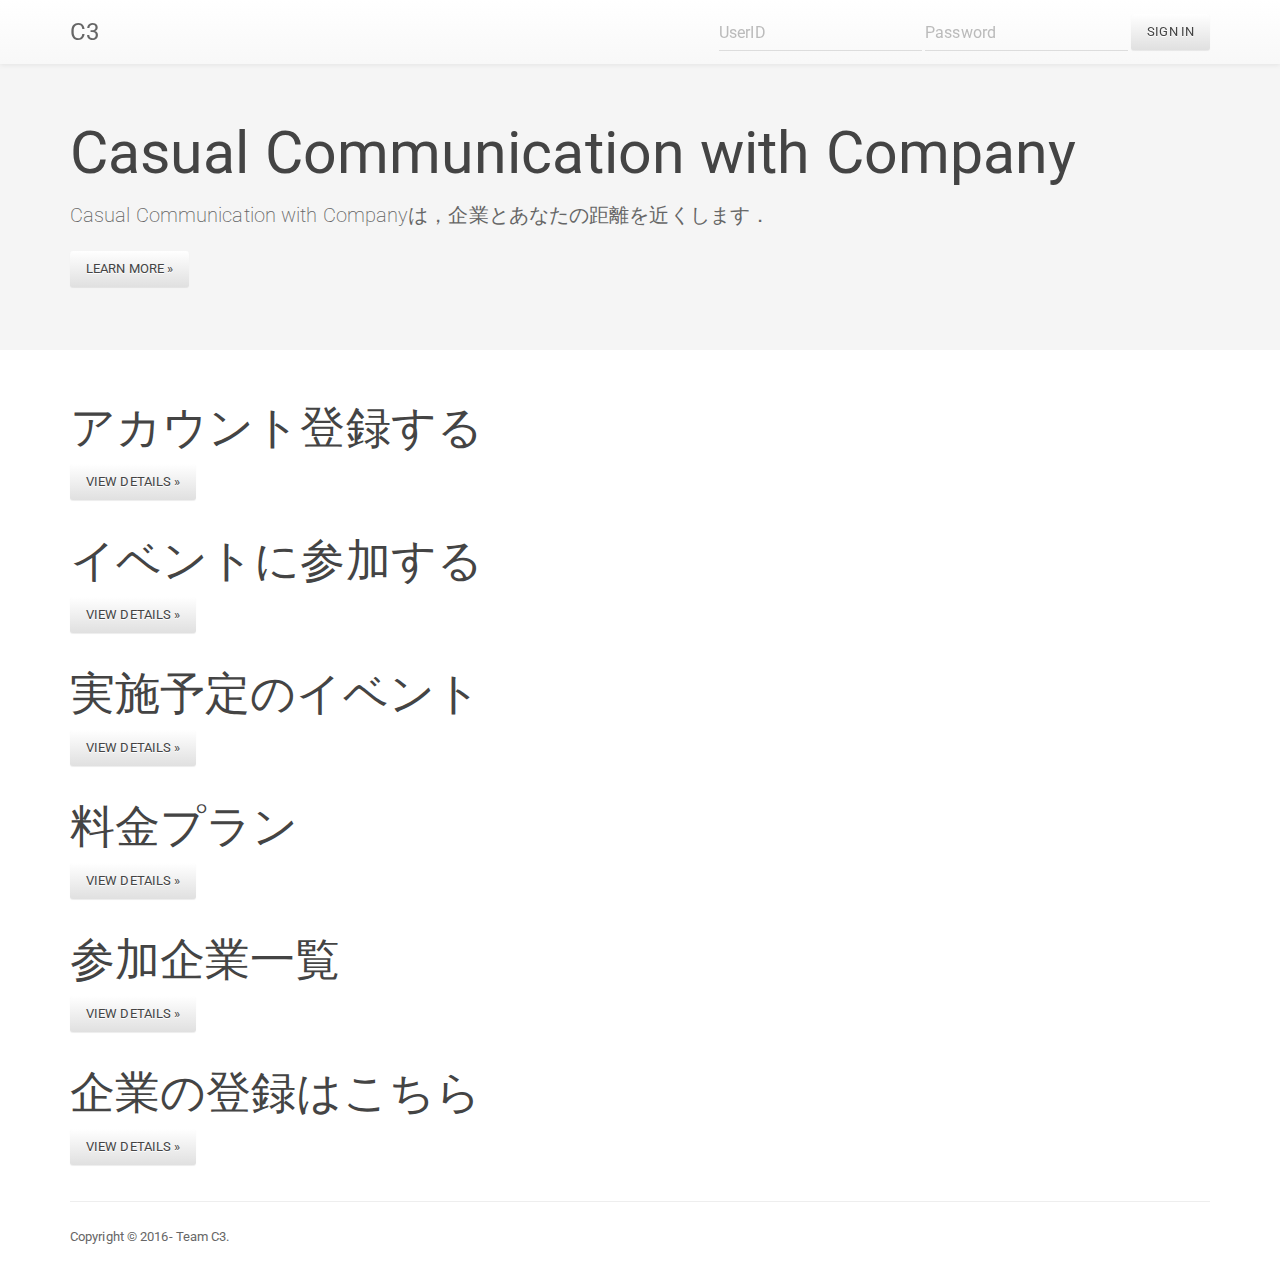
==== index.html @ 8ee1862d "トップページなど" ====
<!doctype html>
<!--[if lt IE 7]>      <html class="no-js lt-ie9 lt-ie8 lt-ie7" lang=""> <![endif]-->
<!--[if IE 7]>         <html class="no-js lt-ie9 lt-ie8" lang=""> <![endif]-->
<!--[if IE 8]>         <html class="no-js lt-ie9" lang=""> <![endif]-->
<!--[if gt IE 8]><!--> <html class="no-js" lang=""> <!--<![endif]-->
    <head>
        <meta charset="utf-8">
        <meta http-equiv="X-UA-Compatible" content="IE=edge,chrome=1">
        <title>C3</title>
        <meta name="description" content="">
        <meta name="viewport" content="width=device-width, initial-scale=1">
        <link rel="apple-touch-icon" href="apple-touch-icon.png">

        <link rel="stylesheet" href="css/bootstrap.min.css">
        <style>
            body {
                padding-top: 50px;
                padding-bottom: 20px;
            }
        </style>
        <link rel="stylesheet" href="css/bootstrap-theme.min.css">
        <link rel="stylesheet" href="css/main.css">

        <script src="js/vendor/modernizr-2.8.3-respond-1.4.2.min.js"></script>
    </head>
    <body>
        <!--[if lt IE 8]>
            <p class="browserupgrade">You are using an <strong>outdated</strong> browser. Please <a href="http://browsehappy.com/">upgrade your browser</a> to improve your experience.</p>
        <![endif]-->
    <nav class="navbar navbar-default navbar-fixed-top" role="navigation">
      <div class="container">
        <div class="navbar-header">
          <button type="button" class="navbar-toggle collapsed" data-toggle="collapse" data-target="#navbar" aria-expanded="false" aria-controls="navbar">
            <span class="sr-only">Toggle navigation</span>
            <span class="icon-bar"></span>
            <span class="icon-bar"></span>
            <span class="icon-bar"></span>
          </button>
          <a class="navbar-brand" href="#">C3</a>
        </div>
        <div id="navbar" class="navbar-collapse collapse">
          <form class="navbar-form navbar-right" role="form">
            <div class="form-group">
              <input type="text" placeholder="UserID" class="form-control">
            </div>
            <div class="form-group">
              <input type="password" placeholder="Password" class="form-control">
            </div>
            <button type="submit" class="btn btn-default">Sign in</button>
          </form>
        </div><!--/.navbar-collapse -->
      </div>
    </nav>

    <!-- Main jumbotron for a primary marketing message or call to action -->
    <div class="jumbotron">
      <div class="container">
        <h1>Casual Communication with Company</h1>
        <p>Casual Communication with Companyは，企業とあなたの距離を近くします．</p>
        <p><a class="btn btn-default" href="#" role="button">Learn more &raquo;</a></p>
      </div>
    </div>

    <div class="container">
      <!-- Example row of columns -->
      <div class="row">
          <div class="col-md-12">
              <h2>アカウント登録する</h2>
              <!--<p>Donec id elit non mi porta gravida at eget metus. Fusce dapibus, tellus ac cursus commodo, tortor mauris condimentum nibh, ut fermentum massa justo sit amet risus. Etiam porta sem malesuada magna mollis euismod. Donec sed odio dui. </p>-->
              <p><a class="btn btn-default" href="#" role="button">View details &raquo;</a></p>
          </div>
          <hr>
          <div class="col-md-12">
              <h2>イベントに参加する</h2>
              <!--<p>Donec id elit non mi porta gravida at eget metus. Fusce dapibus, tellus ac cursus commodo, tortor mauris condimentum nibh, ut fermentum massa justo sit amet risus. Etiam porta sem malesuada magna mollis euismod. Donec sed odio dui. </p>-->
              <p><a class="btn btn-default" href="#" role="button">View details &raquo;</a></p>
          </div>
          <hr>
        <div class="col-md-12">
          <h2>実施予定のイベント</h2>
          <!--<p>Donec id elit non mi porta gravida at eget metus. Fusce dapibus, tellus ac cursus commodo, tortor mauris condimentum nibh, ut fermentum massa justo sit amet risus. Etiam porta sem malesuada magna mollis euismod. Donec sed odio dui. </p>-->
          <p><a class="btn btn-default" href="#" role="button">View details &raquo;</a></p>
       </div>
          <hr>
          <div class="col-md-12">
              <h2>料金プラン</h2>
              <!--<p>Donec sed odio dui. Cras justo odio, dapibus ac facilisis in, egestas eget quam. Vestibulum id ligula porta felis euismod semper. Fusce dapibus, tellus ac cursus commodo, tortor mauris condimentum nibh, ut fermentum massa justo sit amet risus.</p>-->
              <p><a class="btn btn-default" href="#" role="button">View details &raquo;</a></p>
          </div>
          <hr>
          <div class="col-md-12">
              <h2>参加企業一覧</h2>
              <!--<p>Donec sed odio dui. Cras justo odio, dapibus ac facilisis in, egestas eget quam. Vestibulum id ligula porta felis euismod semper. Fusce dapibus, tellus ac cursus commodo, tortor mauris condimentum nibh, ut fermentum massa justo sit amet risus.</p>-->
              <p><a class="btn btn-default" href="#" role="button">View details &raquo;</a></p>
          </div>
          <hr>
          <div class="col-md-12">
              <h2>企業の登録はこちら</h2>
              <!--<p>Donec sed odio dui. Cras justo odio, dapibus ac facilisis in, egestas eget quam. Vestibulum id ligula porta felis euismod semper. Fusce dapibus, tellus ac cursus commodo, tortor mauris condimentum nibh, ut fermentum massa justo sit amet risus.</p>-->
              <p><a class="btn btn-default" href="#" role="button">View details &raquo;</a></p>
          </div>
      </div>

      <hr>

      <footer>
        <p>Copyright © 2016- Team C3.</p>
      </footer>
    </div> <!-- /container -->        <script src="//ajax.googleapis.com/ajax/libs/jquery/1.11.2/jquery.min.js"></script>
        <script>window.jQuery || document.write('<script src="js/vendor/jquery-1.11.2.min.js"><\/script>')</script>

        <script src="js/bootstrap.min.js"></script>

        <script src="js/plugins.js"></script>
        <script src="js/main.js"></script>

        <!-- Google Analytics: change UA-XXXXX-X to be your site's ID. -->
        <!--<script>-->
            <!--(function(b,o,i,l,e,r){b.GoogleAnalyticsObject=l;b[l]||(b[l]=-->
            <!--function(){(b[l].q=b[l].q||[]).push(arguments)});b[l].l=+new Date;-->
            <!--e=o.createElement(i);r=o.getElementsByTagName(i)[0];-->
            <!--e.src='//www.google-analytics.com/analytics.js';-->
            <!--r.parentNode.insertBefore(e,r)}(window,document,'script','ga'));-->
            <!--ga('create','UA-XXXXX-X','auto');ga('send','pageview');-->
        <!--</script>-->
    </body>
</html>
---- css/main.css ----
/* ==========================================================================
   Author's custom styles
   ========================================================================== */
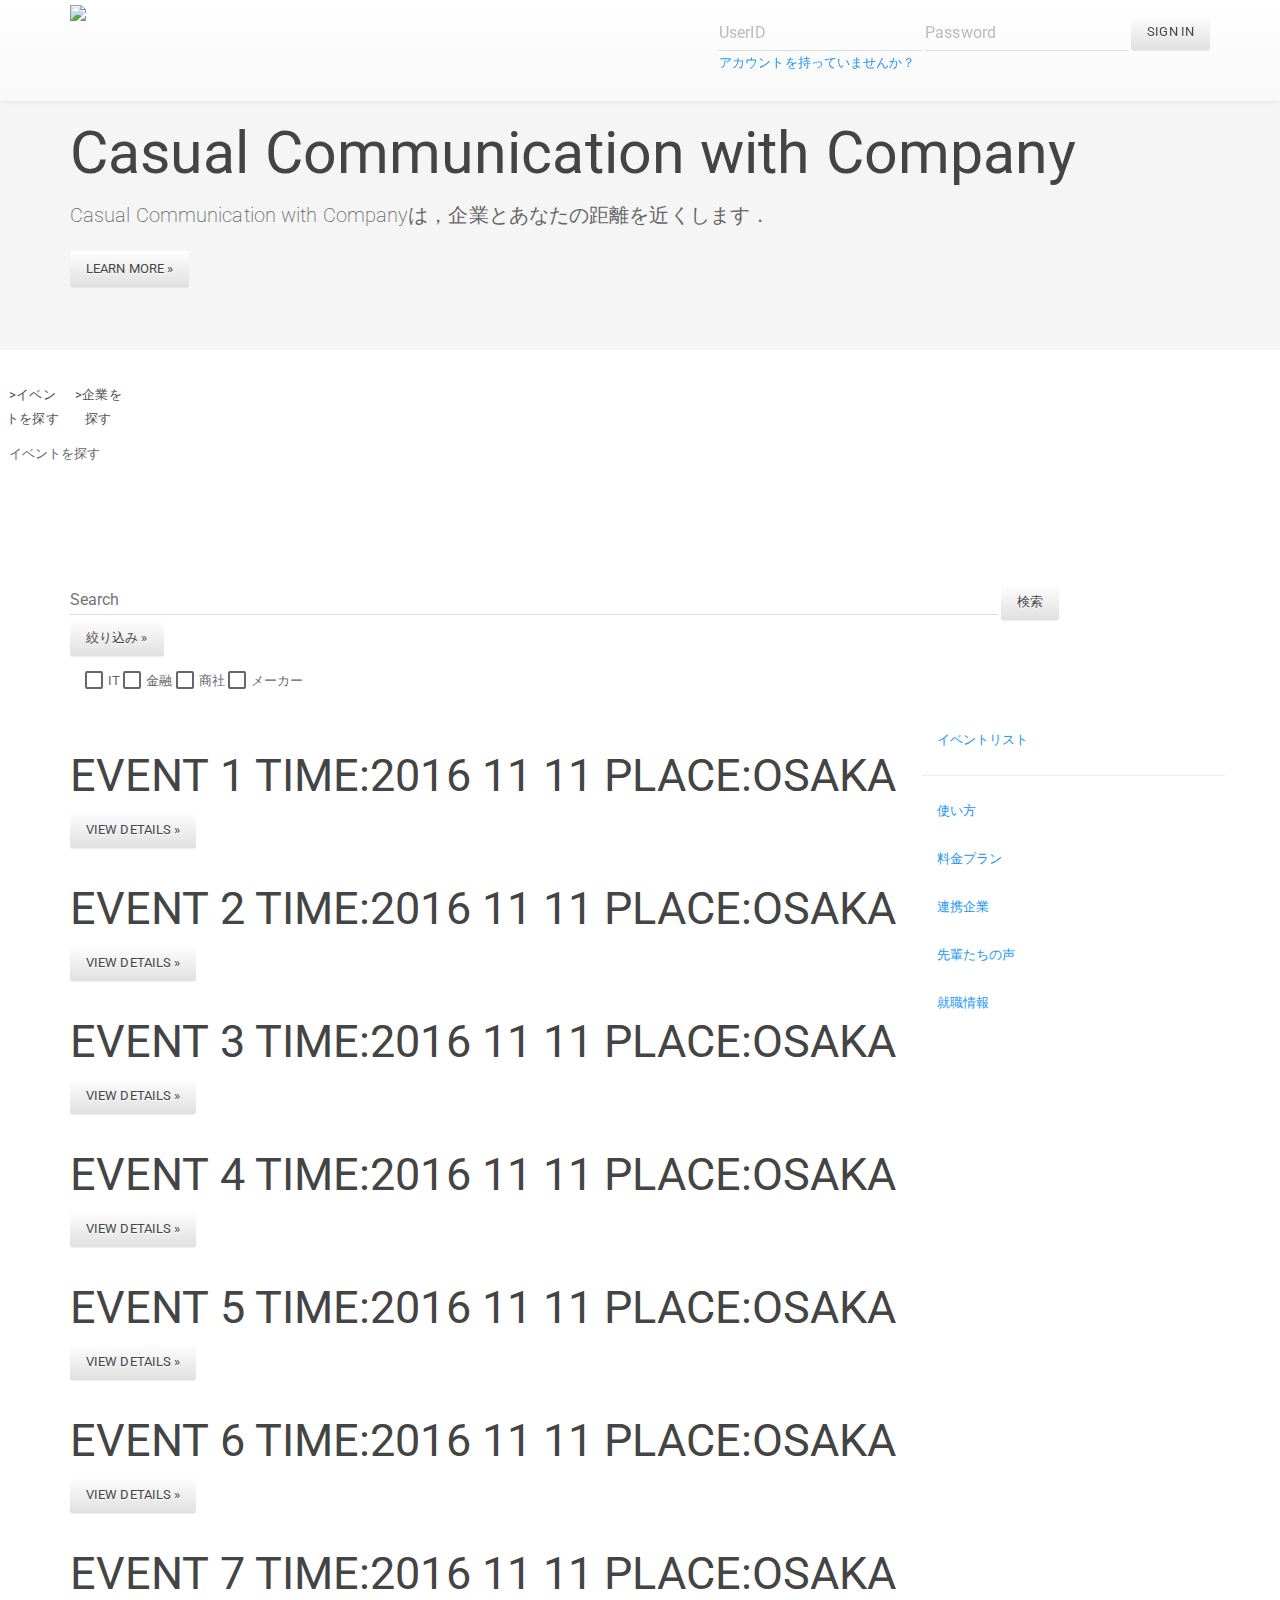
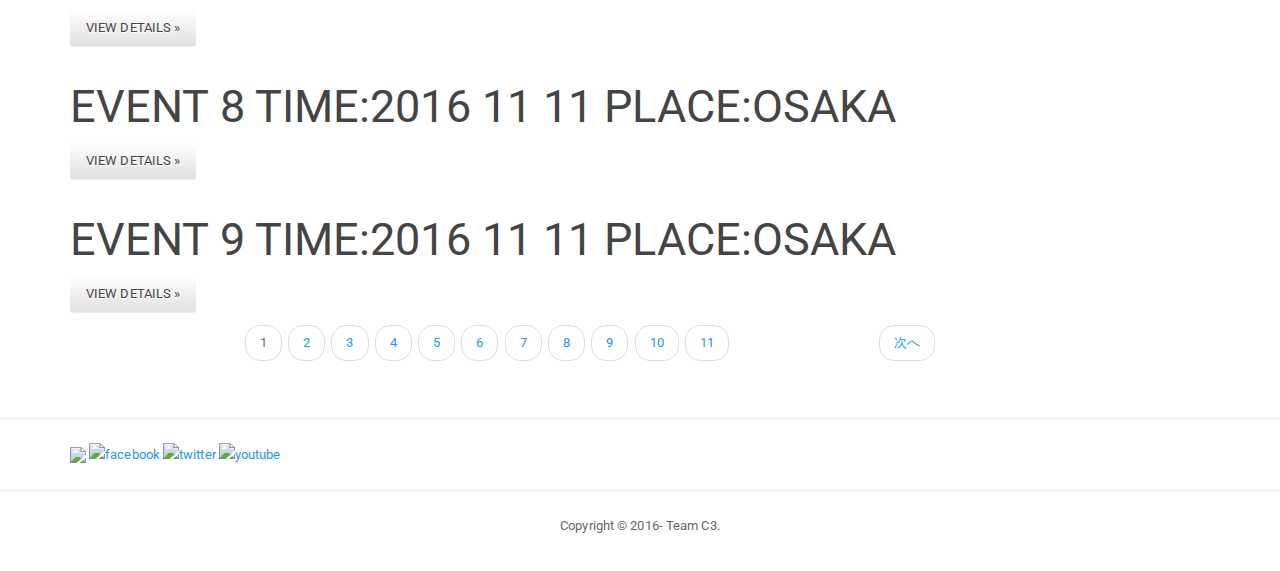
==== commit 48339045: "石津 検索の絞り込み部分：ページ移動せずに内容を切り替えるタブ機能の実装" ====
--- a/index.html
+++ b/index.html
@@ -36,7 +36,11 @@
             <span class="icon-bar"></span>
             <span class="icon-bar"></span>
           </button>
-          <a class="navbar-brand" href="#">C3</a>
+          <p>
+          	<a href="index.html">
+          		<img src="image/logo.jpg" />
+          	</a>
+          </p>
         </div>
         <div id="navbar" class="navbar-collapse collapse">
           <form class="navbar-form navbar-right" role="form">
@@ -47,6 +51,9 @@
               <input type="password" placeholder="Password" class="form-control">
             </div>
             <button type="submit" class="btn btn-default">Sign in</button>
+            <p>
+            	<a href="signup.html">アカウントを持っていませんか？</a>
+            </p>
           </form>
         </div><!--/.navbar-collapse -->
       </div>
@@ -60,51 +67,212 @@
         <p><a class="btn btn-default" href="#" role="button">Learn more &raquo;</a></p>
       </div>
     </div>
-
+	
+	<script type="text/javascript"><!--
+	function ChangeTab(tabname) {
+   	// 全部消す
+   		document.getElementById('tab1').style.display = 'none';
+   		document.getElementById('tab2').style.display = 'none';
+   	// 指定箇所のみ表示
+   		document.getElementById(tabname).style.display = 'block';
+}
+// --></script>
+	
+	<div class="tabbox">
+   <p class="tabs">
+      <a href="#tab1" class="tab1" onclick="ChangeTab('tab1'); return false;">>イベントを探す</a>
+      <a href="#tab2" class="tab2" onclick="ChangeTab('tab2'); return false;">>企業を探す</a>
+   </p>
+   <div id="tab1" class="tab">
+      <p>イベントを探す</p>
+   </div>
+   <div id="tab2" class="tab">
+      <p>企業を探す</p>
+   </div>
+   <style type="text/css"><!--
+	/* ▼(A)表示領域全体 */
+	div.tabbox { margin: 0px; padding: 0px; width: 400px; }
+
+	/* ▼(B)タブ部分 */
+	p.tabs { margin: 0px; padding: 0px; }
+	p.tabs a {
+   		/* ▼(B-2)リンクをタブのように見せる */
+   		display: block; width: 5em; float: left;
+   		margin: 0px 1px 0px 0px; padding: 3px;
+   		text-align: center;
+   		border-radius: 12px 12px 0px 0px; /* 角を丸くする */
+	}
+	/* ▼(B-3)各タブの配色 */
+	p.tabs a.tab1 { background-color: #FFFFFF; color: #515151;}
+	p.tabs a.tab2 { background-color: #FFFFFF; color: #515151;}
+	p.tabs a:hover { color: #00B4FF; }
+
+	/* ▼(C)タブ中身のボックス */
+	div.tab {
+   	/* ▼(C-2)ボックス共通の装飾 */
+   		height: 150px; overflow: auto; clear: left;
+	}
+	/* ▼(C-3)各ボックスの配色 */
+	div#tab1 { border: 2px solid #FFFFFF; background-color: #FFFFFF; }
+	div#tab2 { border: 2px solid #FFFFFF; background-color: #FFFFFF; }
+	div.tab p { margin: 0.5em; }
+	--></style>
+	</div>
+	
+	<script type="text/javascript"><!--
+   // デフォルトのタブを選択
+   ChangeTab('tab1');
+   --></script>
+	
     <div class="container">
-      <!-- Example row of columns -->
-      <div class="row">
-          <div class="col-md-12">
-              <h2>アカウント登録する</h2>
-              <!--<p>Donec id elit non mi porta gravida at eget metus. Fusce dapibus, tellus ac cursus commodo, tortor mauris condimentum nibh, ut fermentum massa justo sit amet risus. Etiam porta sem malesuada magna mollis euismod. Donec sed odio dui. </p>-->
-              <p><a class="btn btn-default" href="#" role="button">View details &raquo;</a></p>
-          </div>
-          <hr>
-          <div class="col-md-12">
-              <h2>イベントに参加する</h2>
-              <!--<p>Donec id elit non mi porta gravida at eget metus. Fusce dapibus, tellus ac cursus commodo, tortor mauris condimentum nibh, ut fermentum massa justo sit amet risus. Etiam porta sem malesuada magna mollis euismod. Donec sed odio dui. </p>-->
-              <p><a class="btn btn-default" href="#" role="button">View details &raquo;</a></p>
-          </div>
-          <hr>
-        <div class="col-md-12">
-          <h2>実施予定のイベント</h2>
-          <!--<p>Donec id elit non mi porta gravida at eget metus. Fusce dapibus, tellus ac cursus commodo, tortor mauris condimentum nibh, ut fermentum massa justo sit amet risus. Etiam porta sem malesuada magna mollis euismod. Donec sed odio dui. </p>-->
-          <p><a class="btn btn-default" href="#" role="button">View details &raquo;</a></p>
-       </div>
-          <hr>
-          <div class="col-md-12">
-              <h2>料金プラン</h2>
-              <!--<p>Donec sed odio dui. Cras justo odio, dapibus ac facilisis in, egestas eget quam. Vestibulum id ligula porta felis euismod semper. Fusce dapibus, tellus ac cursus commodo, tortor mauris condimentum nibh, ut fermentum massa justo sit amet risus.</p>-->
-              <p><a class="btn btn-default" href="#" role="button">View details &raquo;</a></p>
-          </div>
-          <hr>
-          <div class="col-md-12">
-              <h2>参加企業一覧</h2>
-              <!--<p>Donec sed odio dui. Cras justo odio, dapibus ac facilisis in, egestas eget quam. Vestibulum id ligula porta felis euismod semper. Fusce dapibus, tellus ac cursus commodo, tortor mauris condimentum nibh, ut fermentum massa justo sit amet risus.</p>-->
-              <p><a class="btn btn-default" href="#" role="button">View details &raquo;</a></p>
-          </div>
-          <hr>
-          <div class="col-md-12">
-              <h2>企業の登録はこちら</h2>
-              <!--<p>Donec sed odio dui. Cras justo odio, dapibus ac facilisis in, egestas eget quam. Vestibulum id ligula porta felis euismod semper. Fusce dapibus, tellus ac cursus commodo, tortor mauris condimentum nibh, ut fermentum massa justo sit amet risus.</p>-->
-              <p><a class="btn btn-default" href="#" role="button">View details &raquo;</a></p>
-          </div>
+    	<form action="" method="get" class="">
+			<input type="text" class="" size="100" name="query" value=""  placeholder="Search"/>
+			<input type="submit" class="btn btn-default" value="検索" />
+			<p><a class="btn btn-default" role="button">絞り込み &raquo;</a></p>
+			<div class="container">
+				<label><input name="Fruit" type="checkbox" value="" />IT</label>
+				<label><input name="Fruit" type="checkbox" value="" />金融</label>
+				<label><input name="Fruit" type="checkbox" value="" />商社</label>
+				<label><input name="Fruit" type="checkbox" value="" />メーカー</label>
+			</div>
+		</form>
+	</div>
+
+    <div class="container">
+    	<div style="height: 100%;position: relative;min-height: 80px;margin-top: 30px;margin-bottom: 20px;">
+			<div style="float:left;width: 74.583333%">
+				<div class="row">
+					<div class="col-md-12">
+						<h2>EVENT 1 TIME:2016 11 11 PLACE:OSAKA</h2>
+              			<!--<p>Donec id elit non mi porta gravida at eget metus. Fusce dapibus, tellus ac cursus commodo, tortor mauris condimentum nibh, ut fermentum massa justo sit amet risus. Etiam porta sem malesuada magna mollis euismod. Donec sed odio dui. </p>-->
+              			<p><a class="btn btn-default" href="#" role="button">View details &raquo;</a></p>
+					</div>
+					<hr>
+					<div class="col-md-12">
+						<h2>EVENT 2 TIME:2016 11 11 PLACE:OSAKA</h2>
+              			<!--<p>Donec id elit non mi porta gravida at eget metus. Fusce dapibus, tellus ac cursus commodo, tortor mauris condimentum nibh, ut fermentum massa justo sit amet risus. Etiam porta sem malesuada magna mollis euismod. Donec sed odio dui. </p>-->
+              			<p><a class="btn btn-default" href="#" role="button">View details &raquo;</a></p>
+					</div>
+					<hr>
+					<div class="col-md-12">
+						<h2>EVENT 3 TIME:2016 11 11 PLACE:OSAKA</h2>
+              			<!--<p>Donec id elit non mi porta gravida at eget metus. Fusce dapibus, tellus ac cursus commodo, tortor mauris condimentum nibh, ut fermentum massa justo sit amet risus. Etiam porta sem malesuada magna mollis euismod. Donec sed odio dui. </p>-->
+              			<p><a class="btn btn-default" href="#" role="button">View details &raquo;</a></p>
+					</div>
+					<hr>
+					<div class="col-md-12">
+						<h2>EVENT 4 TIME:2016 11 11 PLACE:OSAKA</h2>
+              			<!--<p>Donec id elit non mi porta gravida at eget metus. Fusce dapibus, tellus ac cursus commodo, tortor mauris condimentum nibh, ut fermentum massa justo sit amet risus. Etiam porta sem malesuada magna mollis euismod. Donec sed odio dui. </p>-->
+              			<p><a class="btn btn-default" href="#" role="button">View details &raquo;</a></p>
+					</div>
+					<hr>
+					<div class="col-md-12">
+						<h2>EVENT 5 TIME:2016 11 11 PLACE:OSAKA</h2>
+              			<!--<p>Donec id elit non mi porta gravida at eget metus. Fusce dapibus, tellus ac cursus commodo, tortor mauris condimentum nibh, ut fermentum massa justo sit amet risus. Etiam porta sem malesuada magna mollis euismod. Donec sed odio dui. </p>-->
+              			<p><a class="btn btn-default" href="#" role="button">View details &raquo;</a></p>
+					</div>
+					<hr>
+					<div class="col-md-12">
+						<h2>EVENT 6 TIME:2016 11 11 PLACE:OSAKA</h2>
+              			<!--<p>Donec id elit non mi porta gravida at eget metus. Fusce dapibus, tellus ac cursus commodo, tortor mauris condimentum nibh, ut fermentum massa justo sit amet risus. Etiam porta sem malesuada magna mollis euismod. Donec sed odio dui. </p>-->
+              			<p><a class="btn btn-default" href="#" role="button">View details &raquo;</a></p>
+					</div>
+					<hr>
+					<div class="col-md-12">
+						<h2>EVENT 7 TIME:2016 11 11 PLACE:OSAKA</h2>
+              			<!--<p>Donec id elit non mi porta gravida at eget metus. Fusce dapibus, tellus ac cursus commodo, tortor mauris condimentum nibh, ut fermentum massa justo sit amet risus. Etiam porta sem malesuada magna mollis euismod. Donec sed odio dui. </p>-->
+              			<p><a class="btn btn-default" href="#" role="button">View details &raquo;</a></p>
+					</div>
+					<hr>
+					<div class="col-md-12">
+						<h2>EVENT 8 TIME:2016 11 11 PLACE:OSAKA</h2>
+              			<!--<p>Donec id elit non mi porta gravida at eget metus. Fusce dapibus, tellus ac cursus commodo, tortor mauris condimentum nibh, ut fermentum massa justo sit amet risus. Etiam porta sem malesuada magna mollis euismod. Donec sed odio dui. </p>-->
+              			<p><a class="btn btn-default" href="#" role="button">View details &raquo;</a></p>
+					</div>
+					<hr>
+					<div class="col-md-12">
+						<h2>EVENT 9 TIME:2016 11 11 PLACE:OSAKA</h2>
+              			<!--<p>Donec id elit non mi porta gravida at eget metus. Fusce dapibus, tellus ac cursus commodo, tortor mauris condimentum nibh, ut fermentum massa justo sit amet risus. Etiam porta sem malesuada magna mollis euismod. Donec sed odio dui. </p>-->
+              			<p><a class="btn btn-default" href="#" role="button">View details &raquo;</a></p>
+					</div>
+					<div class="pager_bg_sp">
+						<div class="pager">
+							<ul class="page">
+								<li>
+									<span class="current_page">1</span>&nbsp;
+									<a href="" class="link_page">2</a>&nbsp;
+									<a href="" class="link_page">3</a>&nbsp;
+									<a href="" class="link_page">4</a>&nbsp;
+									<a href="" class="link_page">5</a>&nbsp;
+									<a href="" class="link_page">6</a>&nbsp;
+									<a href="" class="link_page">7</a>&nbsp;
+									<a href="" class="link_page">8</a>&nbsp;
+									<a href="" class="link_page">9</a>&nbsp;
+									<a href="" class="link_page">10</a>&nbsp;
+									<a href="" class="link_page">11</a>
+								</li>
+								<li class="next"><a href="" class="link_next">次へ</a></li>
+							</ul>
+						</div>
+						</div>
+				</div>
+			</div>
+			<div style="float:left;width: 23.958333%;position: absolute;top: 0;right: 0;bottom: 40px;min-height: 510px;">
+				<div class="row">
+					<div class="col-md-12">
+              			<!--<p>Donec id elit non mi porta gravida at eget metus. Fusce dapibus, tellus ac cursus commodo, tortor mauris condimentum nibh, ut fermentum massa justo sit amet risus. Etiam porta sem malesuada magna mollis euismod. Donec sed odio dui. </p>-->
+              			<p><a style="width: 200 height: 20" href="">イベントリスト</a></p>
+					</div>
+					<hr>
+					<hr>
+					<div class="col-md-12">
+              			<!--<p>Donec id elit non mi porta gravida at eget metus. Fusce dapibus, tellus ac cursus commodo, tortor mauris condimentum nibh, ut fermentum massa justo sit amet risus. Etiam porta sem malesuada magna mollis euismod. Donec sed odio dui. </p>-->
+              			<p><a style="width: 200 height: 20" href="">使い方</a></p>
+					</div>
+					<hr>
+					<hr>
+					<div class="col-md-12">
+              			<!--<p>Donec id elit non mi porta gravida at eget metus. Fusce dapibus, tellus ac cursus commodo, tortor mauris condimentum nibh, ut fermentum massa justo sit amet risus. Etiam porta sem malesuada magna mollis euismod. Donec sed odio dui. </p>-->
+              			<p><a style="width: 200 height: 20" href="">料金プラン</a></p>
+					</div>
+					<hr>
+					<hr>
+					<div class="col-md-12">
+              			<!--<p>Donec id elit non mi porta gravida at eget metus. Fusce dapibus, tellus ac cursus commodo, tortor mauris condimentum nibh, ut fermentum massa justo sit amet risus. Etiam porta sem malesuada magna mollis euismod. Donec sed odio dui. </p>-->
+              			<p><a style="width: 200 height: 20" href="">連携企業</a></p>
+					</div>
+					<hr>
+					<hr>
+					<div class="col-md-12">
+              			<!--<p>Donec id elit non mi porta gravida at eget metus. Fusce dapibus, tellus ac cursus commodo, tortor mauris condimentum nibh, ut fermentum massa justo sit amet risus. Etiam porta sem malesuada magna mollis euismod. Donec sed odio dui. </p>-->
+              			<p><a style="width: 200 height: 20" href="">先輩たちの声</a></p>
+					</div>
+					<hr>
+					<hr>
+					<div class="col-md-12">
+              			<!--<p>Donec id elit non mi porta gravida at eget metus. Fusce dapibus, tellus ac cursus commodo, tortor mauris condimentum nibh, ut fermentum massa justo sit amet risus. Etiam porta sem malesuada magna mollis euismod. Donec sed odio dui. </p>-->
+              			<p><a style="width: 200 height: 20" href="">就職情報</a></p>
+					</div>
+					<hr>
+					<hr>
+				</div>
+			</div>
+		</div>
+    </div>
+
+      <hr>
+
+      <div class="container">
+      	<img src="image/shita.jpg" />
+		<a href="" target="_blnak"><img src="image/footer_social_fb.png" alt="facebook" width="90" height="90"></a>
+		<a href="" target="_blank"><img src="image/footer_social_tw.png" alt="twitter" width="90" height="90"></a>
+		<a href="" target="_blank"><img src="image/footer_social_yt.png" alt="youtube" width="90" height="90"></a>
       </div>
 
       <hr>
 
       <footer>
-        <p>Copyright © 2016- Team C3.</p>
+        <p align="center">Copyright © 2016- Team C3.</p>
       </footer>
     </div> <!-- /container -->        <script src="//ajax.googleapis.com/ajax/libs/jquery/1.11.2/jquery.min.js"></script>
         <script>window.jQuery || document.write('<script src="js/vendor/jquery-1.11.2.min.js"><\/script>')</script>
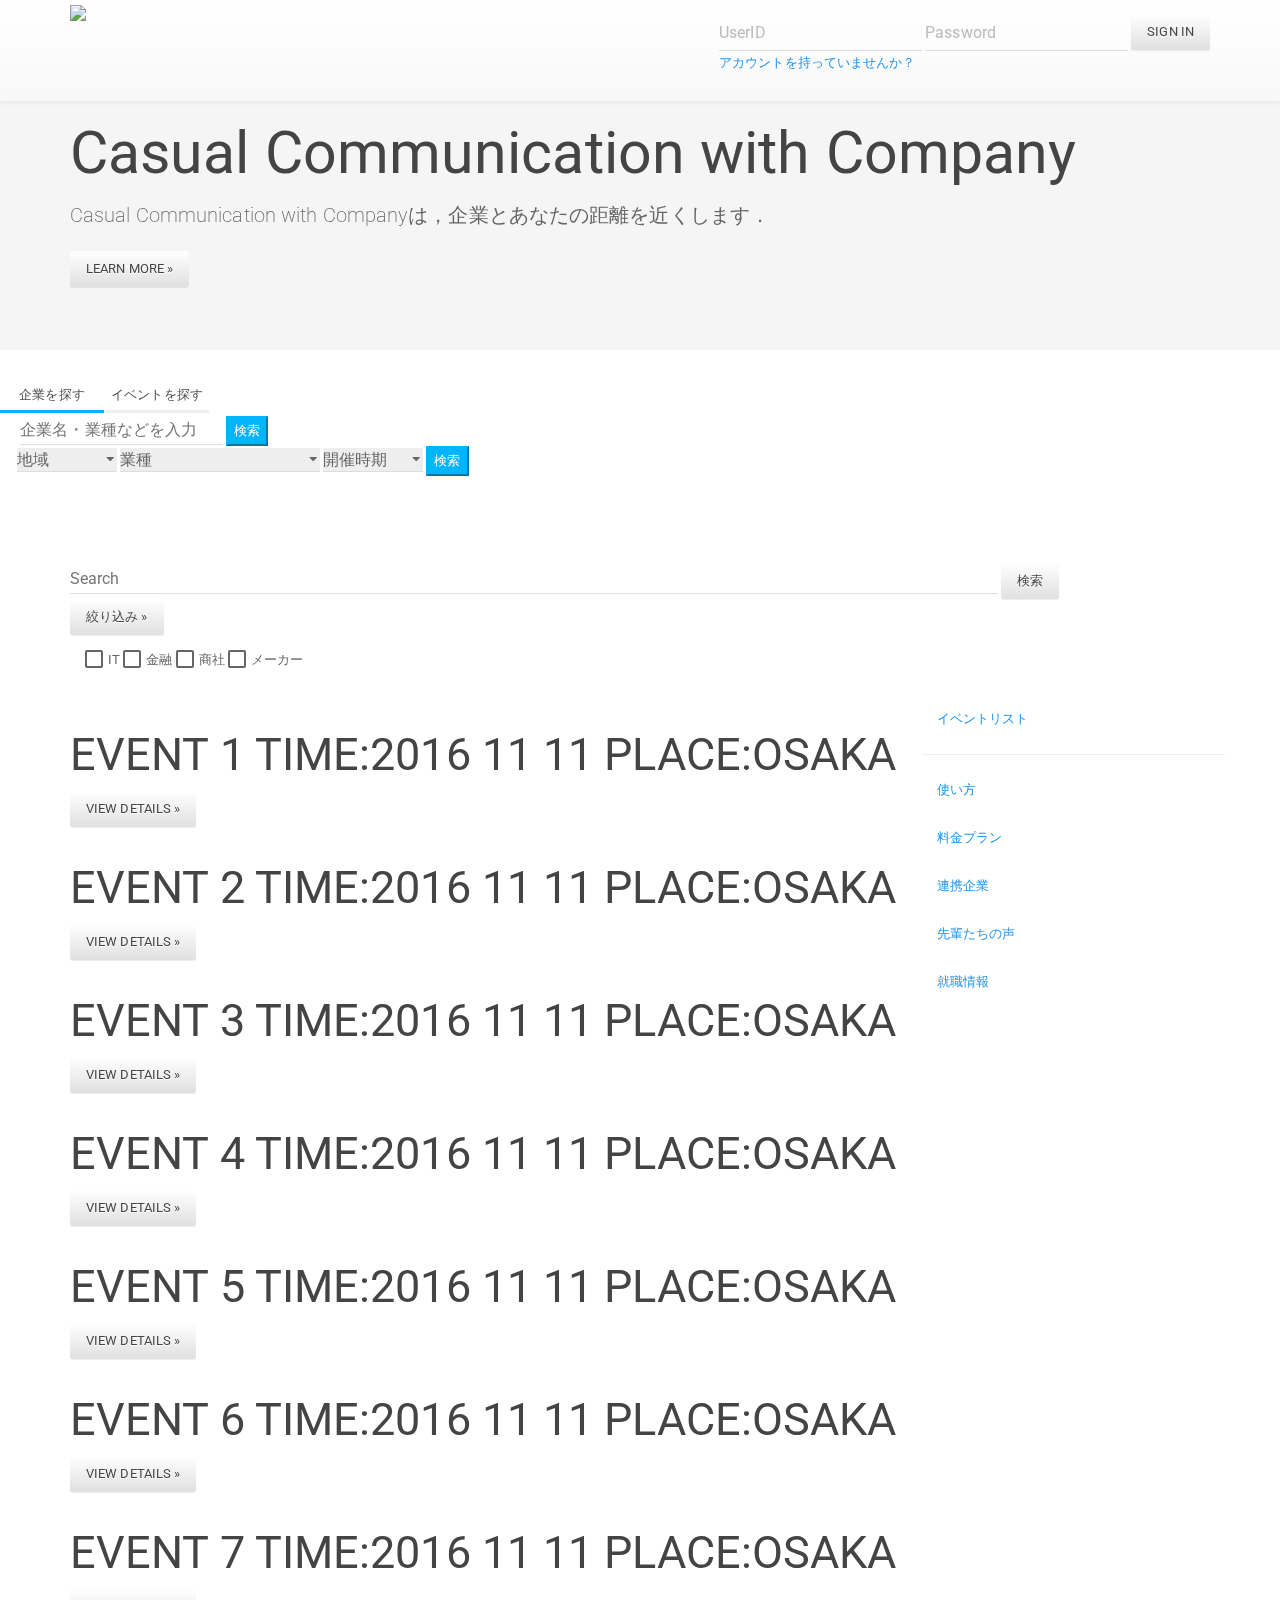
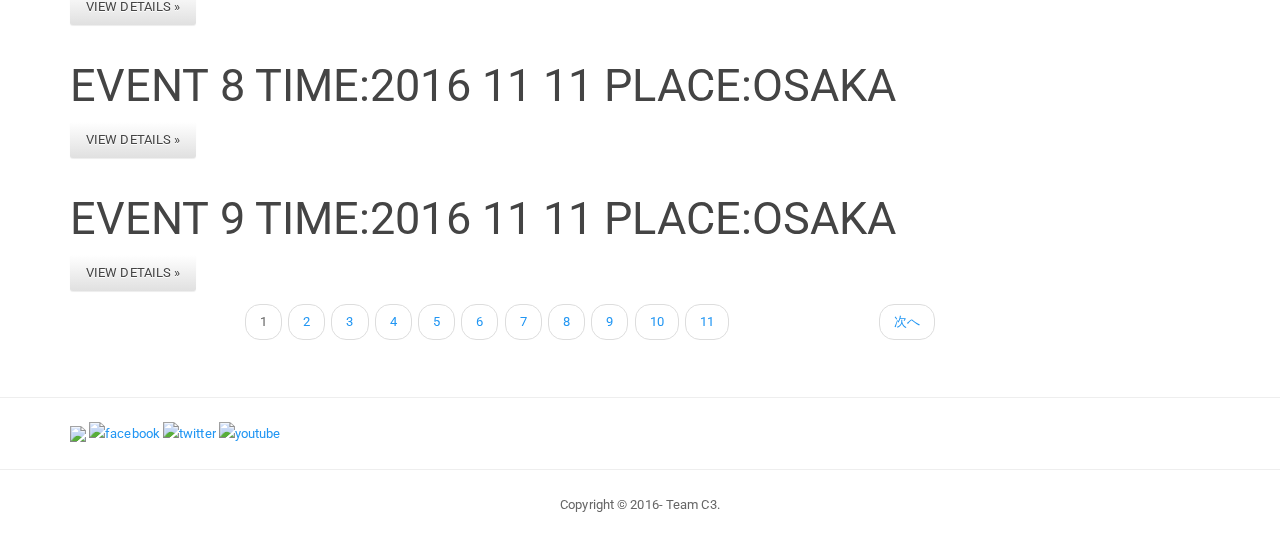
==== commit 71a87034: "石津　検索フォームの絞り込みの大まかな部品の実装" ====
--- a/index.html
+++ b/index.html
@@ -75,36 +75,75 @@
    		document.getElementById('tab2').style.display = 'none';
    	// 指定箇所のみ表示
    		document.getElementById(tabname).style.display = 'block';
+   		
+   		//document.getElementById('tab1').style.borderBottom = "solid 3px #00B4FF";
+   		//document.getElementById('tab2').style.borderBottom = "solid 3px #EEEEEE";
+   		
+   		//document.getElementById(tabname).style.borderBottom = "solid 3px #00B4FF";
+   		
 }
 // --></script>
 	
 	<div class="tabbox">
    <p class="tabs">
-      <a href="#tab1" class="tab1" onclick="ChangeTab('tab1'); return false;">>イベントを探す</a>
-      <a href="#tab2" class="tab2" onclick="ChangeTab('tab2'); return false;">>企業を探す</a>
+      <a href="#tab1" class="tab1" onclick="ChangeTab('tab1'); return false;">企業を探す</a>
+      <a href="#tab2" class="tab2" onclick="ChangeTab('tab2'); return false;">イベントを探す</a>
    </p>
    <div id="tab1" class="tab">
-      <p>イベントを探す</p>
+      <div class="container">
+    	<form action="" method="get" id="searchform">
+    		<label for="s" class="assistive-text"></label>
+    		<input type="text" name="s" id="s" placeholder="企業名・業種などを入力" />
+    		<input type="submit" value="検索" style="color:#FFFFFF;background-color:#00B4FF;border-color:#00B4FF"/>
+    		
+    		<div class="selected">
+				<select name="place" style="width:100px;background-color:#EEEEEE">
+				<option value="地域">地域</option>
+				<option value="関東">関東</option>
+				<option value="関西">関西</option>
+				<option value="サンプル4">ブラジル</option>
+				<option value="サンプル5">北欧</option>
+				</select>
+				<select name="work" style="width: 200px;background-color:#EEEEEE">
+				<option value="業種">業種</option>
+				<option value="金融">金融</option>
+				<option value="食品">食品</option>
+				<option value="IT">IT</option>
+				<option value="商業">商業</option>
+				</select>
+				<select name="season" style="width: 100px;background-color:#EEEEEE">
+				<option value="開催時期">開催時期</option>
+				<option value="1週間以内">一週間以内</option>
+				<option value="1か月以内">1か月以内</option>
+				<option value="3か月以内">3か月以内</option>
+				<option value="未定">未定</option>
+				</select>
+				<input type="submit" value="検索" style="color:#FFFFFF;background-color:#00B4FF;border-color:#00B4FF"/>
+			</div>	
+    		
+		</form>
+			
+	</div>
    </div>
    <div id="tab2" class="tab">
-      <p>企業を探す</p>
+      <p>イベントを探す</p>
    </div>
    <style type="text/css"><!--
 	/* ▼(A)表示領域全体 */
-	div.tabbox { margin: 0px; padding: 0px; width: 400px; }
+	div.tabbox { margin: 0px; padding: 0px; width: 500px; }
 
 	/* ▼(B)タブ部分 */
 	p.tabs { margin: 0px; padding: 0px; }
 	p.tabs a {
    		/* ▼(B-2)リンクをタブのように見せる */
-   		display: block; width: 5em; float: left;
+   		display: block; width: 8em; float: left;
    		margin: 0px 1px 0px 0px; padding: 3px;
    		text-align: center;
    		border-radius: 12px 12px 0px 0px; /* 角を丸くする */
 	}
 	/* ▼(B-3)各タブの配色 */
-	p.tabs a.tab1 { background-color: #FFFFFF; color: #515151;}
-	p.tabs a.tab2 { background-color: #FFFFFF; color: #515151;}
+	p.tabs a.tab1 { background-color: #FFFFFF; color: #515151; border-bottom: solid 3px #00B4FF;}
+	p.tabs a.tab2 { background-color: #FFFFFF; color: #515151; border-bottom: solid 3px #EEEEEE;}
 	p.tabs a:hover { color: #00B4FF; }
 
 	/* ▼(C)タブ中身のボックス */
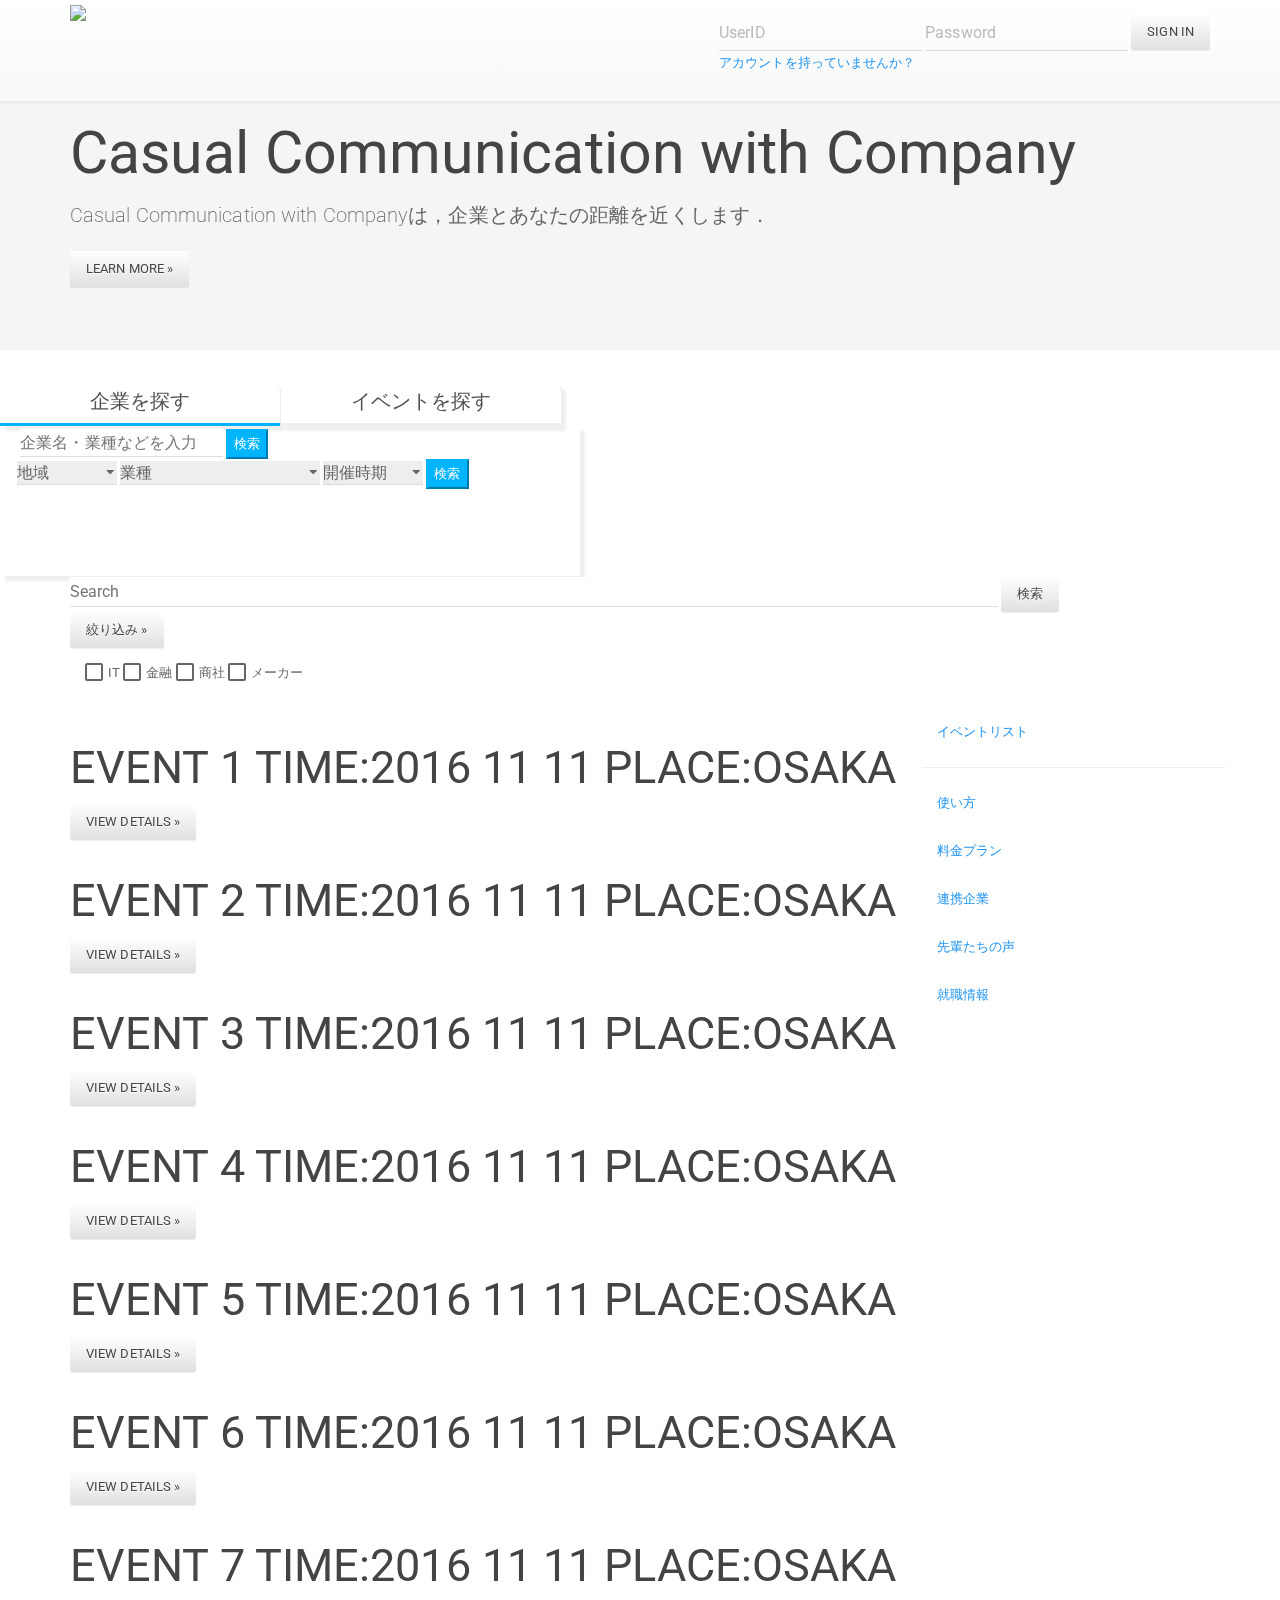
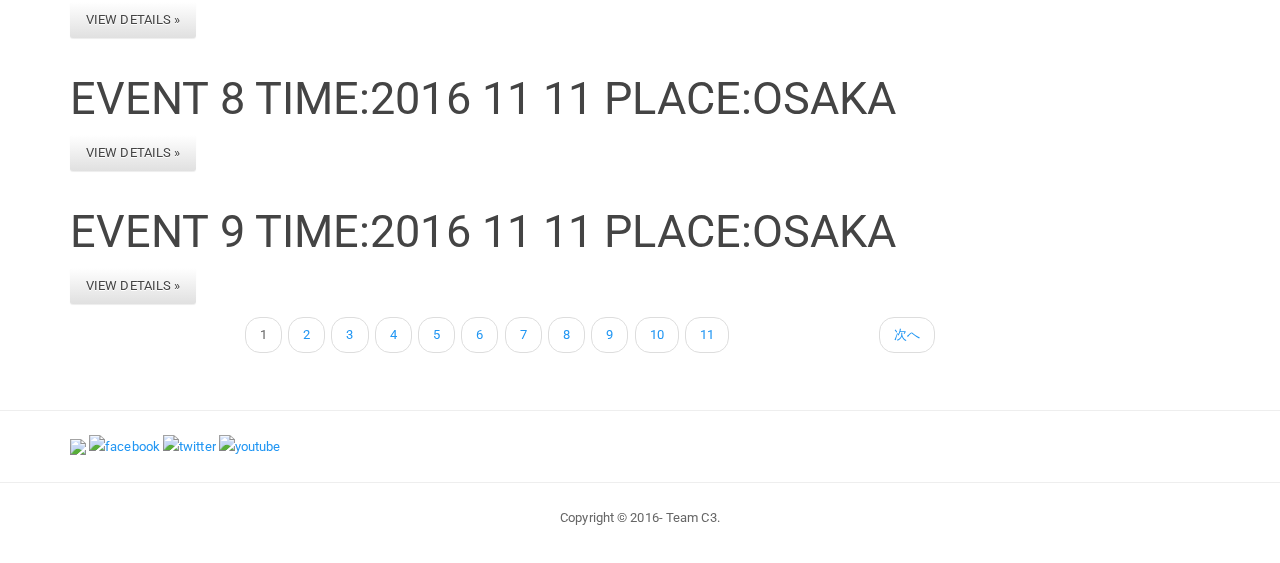
==== commit 16b03bc7: "石津　検索フォームのレイアウトを修正 線の動きなど" ====
--- a/index.html
+++ b/index.html
@@ -69,25 +69,25 @@
     </div>
 	
 	<script type="text/javascript"><!--
-	function ChangeTab(tabname) {
+	function ChangeTab(tabname,tablabel) {
    	// 全部消す
    		document.getElementById('tab1').style.display = 'none';
    		document.getElementById('tab2').style.display = 'none';
    	// 指定箇所のみ表示
    		document.getElementById(tabname).style.display = 'block';
    		
-   		//document.getElementById('tab1').style.borderBottom = "solid 3px #00B4FF";
-   		//document.getElementById('tab2').style.borderBottom = "solid 3px #EEEEEE";
+   		document.getElementById('tablabel1').style.borderBottom = "solid 3px #EEEEEE";
+   		document.getElementById('tablabel2').style.borderBottom = "solid 3px #EEEEEE";
    		
-   		//document.getElementById(tabname).style.borderBottom = "solid 3px #00B4FF";
+   		document.getElementById(tablabel).style.borderBottom = "solid 3px #00B4FF";
    		
 }
 // --></script>
 	
 	<div class="tabbox">
    <p class="tabs">
-      <a href="#tab1" class="tab1" onclick="ChangeTab('tab1'); return false;">企業を探す</a>
-      <a href="#tab2" class="tab2" onclick="ChangeTab('tab2'); return false;">イベントを探す</a>
+      <a href="#tab1" id="tablabel1" class="tab1" onclick="ChangeTab('tab1','tablabel1'); return false;" style="font-size:20px">企業を探す</a>
+      <a href="#tab2" id="tablabel2" class="tab2" onclick="ChangeTab('tab2','tablabel2'); return false;" style="font-size:20px">イベントを探す</a>
    </p>
    <div id="tab1" class="tab">
       <div class="container">
@@ -130,16 +130,19 @@
    </div>
    <style type="text/css"><!--
 	/* ▼(A)表示領域全体 */
-	div.tabbox { margin: 0px; padding: 0px; width: 500px; }
+	div.tabbox { margin: 0px; padding: 0px; width: 580px; }
 
 	/* ▼(B)タブ部分 */
 	p.tabs { margin: 0px; padding: 0px; }
 	p.tabs a {
    		/* ▼(B-2)リンクをタブのように見せる */
-   		display: block; width: 8em; float: left;
+   		display: block; width: 14em; float: left;
    		margin: 0px 1px 0px 0px; padding: 3px;
    		text-align: center;
    		border-radius: 12px 12px 0px 0px; /* 角を丸くする */
+   		box-shadow:5px 5px 3px #EEEEEE;
+    	-moz-box-shadow:5px 5px 3px #EEEEEE;
+    	-webkit-box-shadow:5px 5px 3px #EEEEEE;
 	}
 	/* ▼(B-3)各タブの配色 */
 	p.tabs a.tab1 { background-color: #FFFFFF; color: #515151; border-bottom: solid 3px #00B4FF;}
@@ -150,6 +153,9 @@
 	div.tab {
    	/* ▼(C-2)ボックス共通の装飾 */
    		height: 150px; overflow: auto; clear: left;
+   		box-shadow:5px 5px 3px #EEEEEE;
+    	-moz-box-shadow:5px 5px 3px #EEEEEE;
+    	-webkit-box-shadow:5px 5px 3px #EEEEEE;
 	}
 	/* ▼(C-3)各ボックスの配色 */
 	div#tab1 { border: 2px solid #FFFFFF; background-color: #FFFFFF; }
@@ -160,7 +166,7 @@
 	
 	<script type="text/javascript"><!--
    // デフォルトのタブを選択
-   ChangeTab('tab1');
+   ChangeTab('tab1','tablabel1');
    --></script>
 	
     <div class="container">
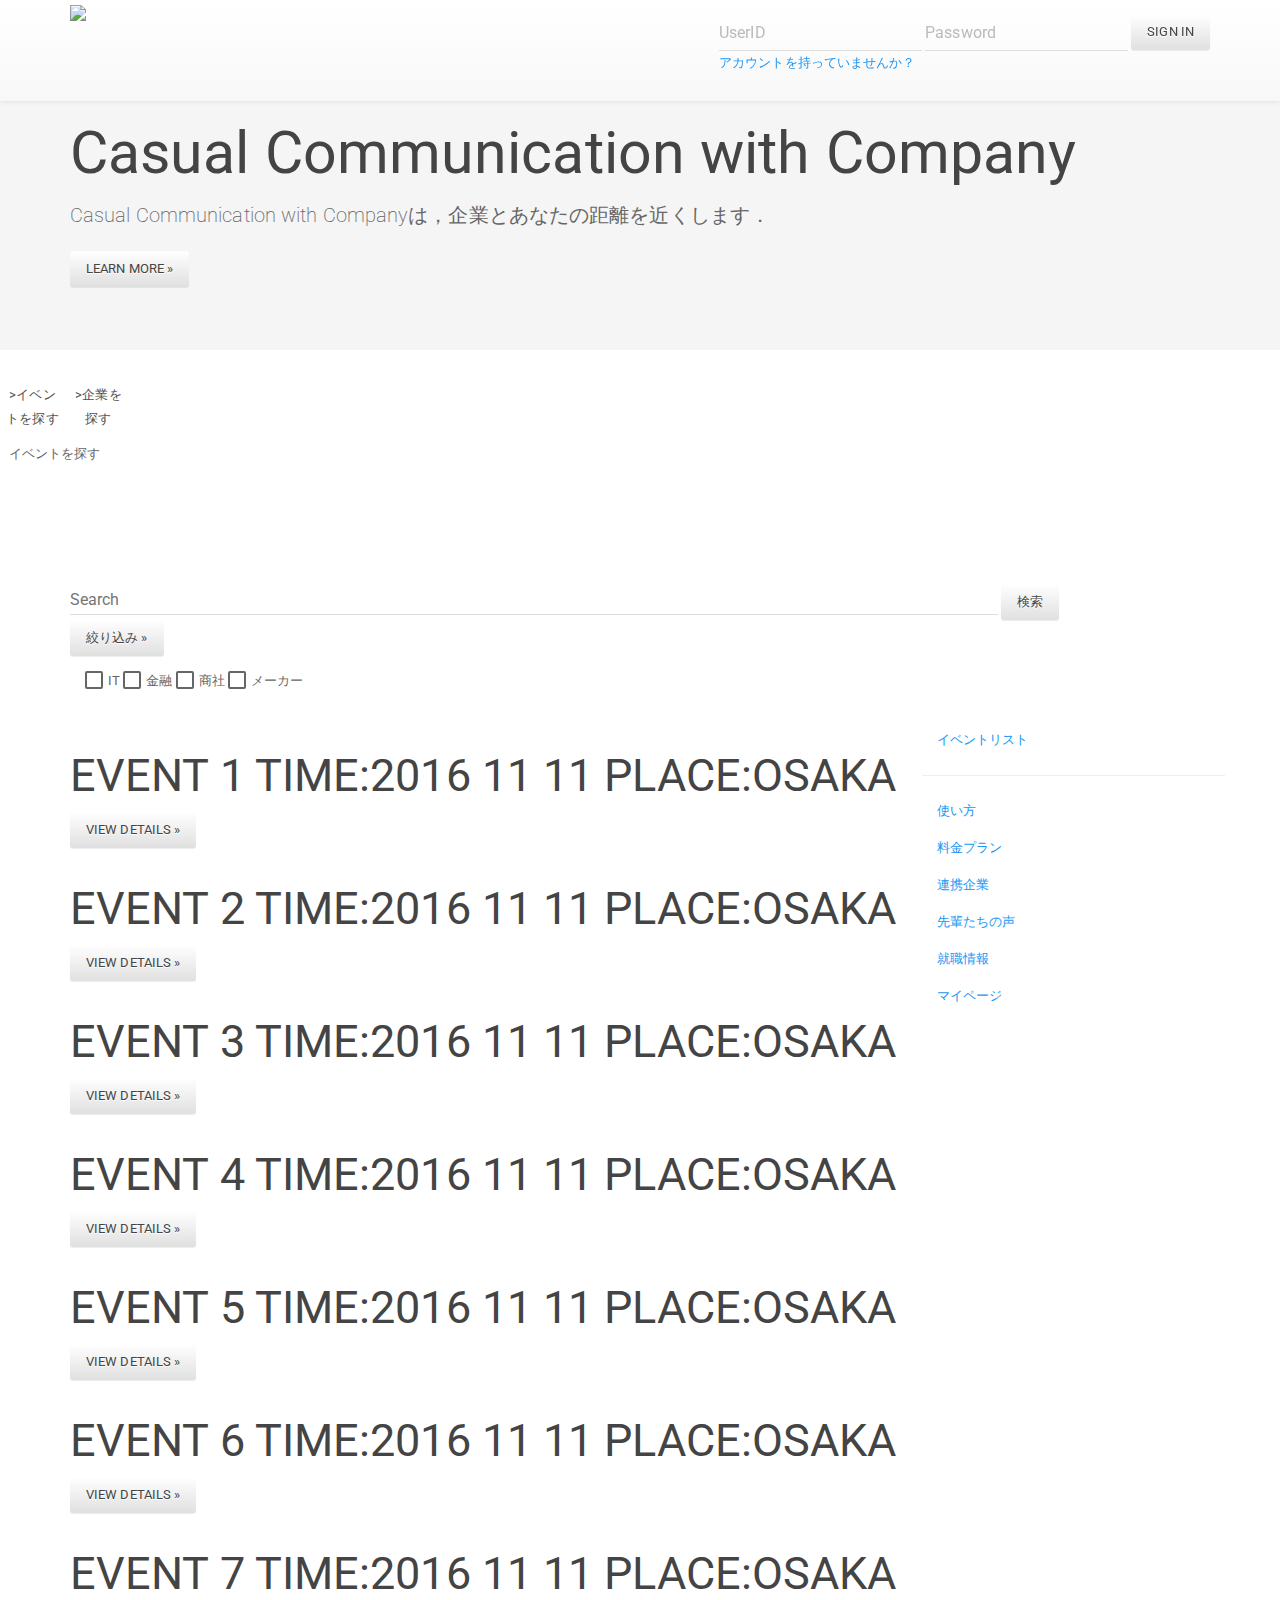
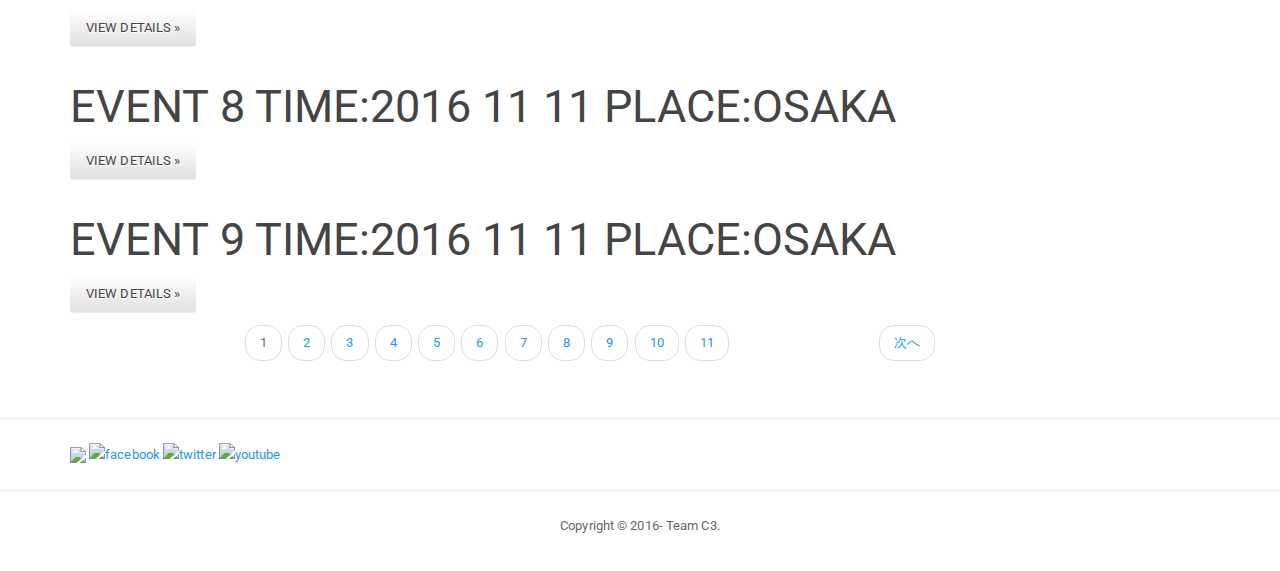
==== commit b1df4928: "学生用と企業用を切り替える(JavaScript)" ====
--- a/index.html
+++ b/index.html
@@ -22,8 +22,9 @@
         <link rel="stylesheet" href="css/main.css">
 
         <script src="js/vendor/modernizr-2.8.3-respond-1.4.2.min.js"></script>
+        <script type="text/javascript" src="js/main.js"></script>
     </head>
-    <body>
+    <body onload="init();">
         <!--[if lt IE 8]>
             <p class="browserupgrade">You are using an <strong>outdated</strong> browser. Please <a href="http://browsehappy.com/">upgrade your browser</a> to improve your experience.</p>
         <![endif]-->
@@ -43,17 +44,23 @@
           </p>
         </div>
         <div id="navbar" class="navbar-collapse collapse">
-          <form class="navbar-form navbar-right" role="form">
+          <form id="navbar-form" class="navbar-form navbar-right" role="form">
+            <p id="student">ようこそ，gakuseiさん</p>
+            <p id="company">ようこそ，kigyoさん</p>
             <div class="form-group">
-              <input type="text" placeholder="UserID" class="form-control">
+              <input type="text" id="user_id" placeholder="UserID" class="form-control">
             </div>
             <div class="form-group">
-              <input type="password" placeholder="Password" class="form-control">
+              <input type="password" id="password" placeholder="Password" class="form-control">
             </div>
-            <button type="submit" class="btn btn-default">Sign in</button>
-            <p>
+            <button id="signin" type="button" class="btn btn-default" onclick="judge();">Sign in</button>
+            <p id="signup">
             	<a href="signup.html">アカウントを持っていませんか？</a>
             </p>
+            <p id="mypage">
+              <a href="mypage.html">マイページ</a>
+            </p>
+            <p id="false-parameter"><font color="ff0000">IDまたはパスワードが間違っています</font></p>
           </form>
         </div><!--/.navbar-collapse -->
       </div>
@@ -67,95 +74,50 @@
         <p><a class="btn btn-default" href="#" role="button">Learn more &raquo;</a></p>
       </div>
     </div>
-	
+
 	<script type="text/javascript"><!--
-	function ChangeTab(tabname,tablabel) {
+	function ChangeTab(tabname) {
    	// 全部消す
    		document.getElementById('tab1').style.display = 'none';
    		document.getElementById('tab2').style.display = 'none';
    	// 指定箇所のみ表示
    		document.getElementById(tabname).style.display = 'block';
-   		
-   		document.getElementById('tablabel1').style.borderBottom = "solid 3px #EEEEEE";
-   		document.getElementById('tablabel2').style.borderBottom = "solid 3px #EEEEEE";
-   		
-   		document.getElementById(tablabel).style.borderBottom = "solid 3px #00B4FF";
-   		
 }
 // --></script>
-	
+
 	<div class="tabbox">
    <p class="tabs">
-      <a href="#tab1" id="tablabel1" class="tab1" onclick="ChangeTab('tab1','tablabel1'); return false;" style="font-size:20px">企業を探す</a>
-      <a href="#tab2" id="tablabel2" class="tab2" onclick="ChangeTab('tab2','tablabel2'); return false;" style="font-size:20px">イベントを探す</a>
+      <a href="#tab1" class="tab1" onclick="ChangeTab('tab1'); return false;">>イベントを探す</a>
+      <a href="#tab2" class="tab2" onclick="ChangeTab('tab2'); return false;">>企業を探す</a>
    </p>
    <div id="tab1" class="tab">
-      <div class="container">
-    	<form action="" method="get" id="searchform">
-    		<label for="s" class="assistive-text"></label>
-    		<input type="text" name="s" id="s" placeholder="企業名・業種などを入力" />
-    		<input type="submit" value="検索" style="color:#FFFFFF;background-color:#00B4FF;border-color:#00B4FF"/>
-    		
-    		<div class="selected">
-				<select name="place" style="width:100px;background-color:#EEEEEE">
-				<option value="地域">地域</option>
-				<option value="関東">関東</option>
-				<option value="関西">関西</option>
-				<option value="サンプル4">ブラジル</option>
-				<option value="サンプル5">北欧</option>
-				</select>
-				<select name="work" style="width: 200px;background-color:#EEEEEE">
-				<option value="業種">業種</option>
-				<option value="金融">金融</option>
-				<option value="食品">食品</option>
-				<option value="IT">IT</option>
-				<option value="商業">商業</option>
-				</select>
-				<select name="season" style="width: 100px;background-color:#EEEEEE">
-				<option value="開催時期">開催時期</option>
-				<option value="1週間以内">一週間以内</option>
-				<option value="1か月以内">1か月以内</option>
-				<option value="3か月以内">3か月以内</option>
-				<option value="未定">未定</option>
-				</select>
-				<input type="submit" value="検索" style="color:#FFFFFF;background-color:#00B4FF;border-color:#00B4FF"/>
-			</div>	
-    		
-		</form>
-			
-	</div>
+      <p>イベントを探す</p>
    </div>
    <div id="tab2" class="tab">
-      <p>イベントを探す</p>
+      <p>企業を探す</p>
    </div>
    <style type="text/css"><!--
 	/* ▼(A)表示領域全体 */
-	div.tabbox { margin: 0px; padding: 0px; width: 580px; }
+	div.tabbox { margin: 0px; padding: 0px; width: 400px; }
 
 	/* ▼(B)タブ部分 */
 	p.tabs { margin: 0px; padding: 0px; }
 	p.tabs a {
    		/* ▼(B-2)リンクをタブのように見せる */
-   		display: block; width: 14em; float: left;
+   		display: block; width: 5em; float: left;
    		margin: 0px 1px 0px 0px; padding: 3px;
    		text-align: center;
    		border-radius: 12px 12px 0px 0px; /* 角を丸くする */
-   		box-shadow:5px 5px 3px #EEEEEE;
-    	-moz-box-shadow:5px 5px 3px #EEEEEE;
-    	-webkit-box-shadow:5px 5px 3px #EEEEEE;
 	}
 	/* ▼(B-3)各タブの配色 */
-	p.tabs a.tab1 { background-color: #FFFFFF; color: #515151; border-bottom: solid 3px #00B4FF;}
-	p.tabs a.tab2 { background-color: #FFFFFF; color: #515151; border-bottom: solid 3px #EEEEEE;}
+	p.tabs a.tab1 { background-color: #FFFFFF; color: #515151;}
+	p.tabs a.tab2 { background-color: #FFFFFF; color: #515151;}
 	p.tabs a:hover { color: #00B4FF; }
 
 	/* ▼(C)タブ中身のボックス */
 	div.tab {
    	/* ▼(C-2)ボックス共通の装飾 */
    		height: 150px; overflow: auto; clear: left;
-   		box-shadow:5px 5px 3px #EEEEEE;
-    	-moz-box-shadow:5px 5px 3px #EEEEEE;
-    	-webkit-box-shadow:5px 5px 3px #EEEEEE;
 	}
 	/* ▼(C-3)各ボックスの配色 */
 	div#tab1 { border: 2px solid #FFFFFF; background-color: #FFFFFF; }
@@ -163,12 +125,12 @@
 	div.tab p { margin: 0.5em; }
 	--></style>
 	</div>
-	
+
 	<script type="text/javascript"><!--
    // デフォルトのタブを選択
-   ChangeTab('tab1','tablabel1');
+   ChangeTab('tab1');
    --></script>
-	
+
     <div class="container">
     	<form action="" method="get" class="">
 			<input type="text" class="" size="100" name="query" value=""  placeholder="Search"/>
@@ -264,42 +226,37 @@
 			</div>
 			<div style="float:left;width: 23.958333%;position: absolute;top: 0;right: 0;bottom: 40px;min-height: 510px;">
 				<div class="row">
-					<div class="col-md-12">
-              			<!--<p>Donec id elit non mi porta gravida at eget metus. Fusce dapibus, tellus ac cursus commodo, tortor mauris condimentum nibh, ut fermentum massa justo sit amet risus. Etiam porta sem malesuada magna mollis euismod. Donec sed odio dui. </p>-->
+					<div id="eventlist" class="col-md-12">
+              			<!--<p>Donec id elit
+                    non mi porta gravida at eget metus. Fusce dapibus, tellus ac cursus commodo, tortor mauris condimentum nibh, ut fermentum massa justo sit amet risus. Etiam porta sem malesuada magna mollis euismod. Donec sed odio dui. </p>-->
               			<p><a style="width: 200 height: 20" href="">イベントリスト</a></p>
 					</div>
-					<hr>
-					<hr>
-					<div class="col-md-12">
+          <hr>
+          <hr>
+					<div id="manual" class="col-md-12">
               			<!--<p>Donec id elit non mi porta gravida at eget metus. Fusce dapibus, tellus ac cursus commodo, tortor mauris condimentum nibh, ut fermentum massa justo sit amet risus. Etiam porta sem malesuada magna mollis euismod. Donec sed odio dui. </p>-->
               			<p><a style="width: 200 height: 20" href="">使い方</a></p>
 					</div>
-					<hr>
-					<hr>
-					<div class="col-md-12">
+					<div id="rate_plan" class="col-md-12">
               			<!--<p>Donec id elit non mi porta gravida at eget metus. Fusce dapibus, tellus ac cursus commodo, tortor mauris condimentum nibh, ut fermentum massa justo sit amet risus. Etiam porta sem malesuada magna mollis euismod. Donec sed odio dui. </p>-->
               			<p><a style="width: 200 height: 20" href="">料金プラン</a></p>
 					</div>
-					<hr>
-					<hr>
-					<div class="col-md-12">
+					<div id="cooperation_companies" class="col-md-12">
               			<!--<p>Donec id elit non mi porta gravida at eget metus. Fusce dapibus, tellus ac cursus commodo, tortor mauris condimentum nibh, ut fermentum massa justo sit amet risus. Etiam porta sem malesuada magna mollis euismod. Donec sed odio dui. </p>-->
               			<p><a style="width: 200 height: 20" href="">連携企業</a></p>
 					</div>
-					<hr>
-					<hr>
-					<div class="col-md-12">
+					<div id="senior_voices" class="col-md-12">
               			<!--<p>Donec id elit non mi porta gravida at eget metus. Fusce dapibus, tellus ac cursus commodo, tortor mauris condimentum nibh, ut fermentum massa justo sit amet risus. Etiam porta sem malesuada magna mollis euismod. Donec sed odio dui. </p>-->
               			<p><a style="width: 200 height: 20" href="">先輩たちの声</a></p>
 					</div>
-					<hr>
-					<hr>
-					<div class="col-md-12">
+					<div id="job_hunting_infomation" class="col-md-12">
               			<!--<p>Donec id elit non mi porta gravida at eget metus. Fusce dapibus, tellus ac cursus commodo, tortor mauris condimentum nibh, ut fermentum massa justo sit amet risus. Etiam porta sem malesuada magna mollis euismod. Donec sed odio dui. </p>-->
               			<p><a style="width: 200 height: 20" href="">就職情報</a></p>
 					</div>
-					<hr>
-					<hr>
+          <div id="mypage2" class="col-md-12">
+                    <!--<p>Donec id elit non mi porta gravida at eget metus. Fusce dapibus, tellus ac cursus commodo, tortor mauris condimentum nibh, ut fermentum massa justo sit amet risus. Etiam porta sem malesuada magna mollis euismod. Donec sed odio dui. </p>-->
+                    <p><a style="width: 200 height: 20" href="mypage.html">マイページ</a></p>
+          </div>
 				</div>
 			</div>
 		</div>
@@ -325,7 +282,6 @@
         <script src="js/bootstrap.min.js"></script>
 
         <script src="js/plugins.js"></script>
-        <script src="js/main.js"></script>
 
         <!-- Google Analytics: change UA-XXXXX-X to be your site's ID. -->
         <!--<script>-->
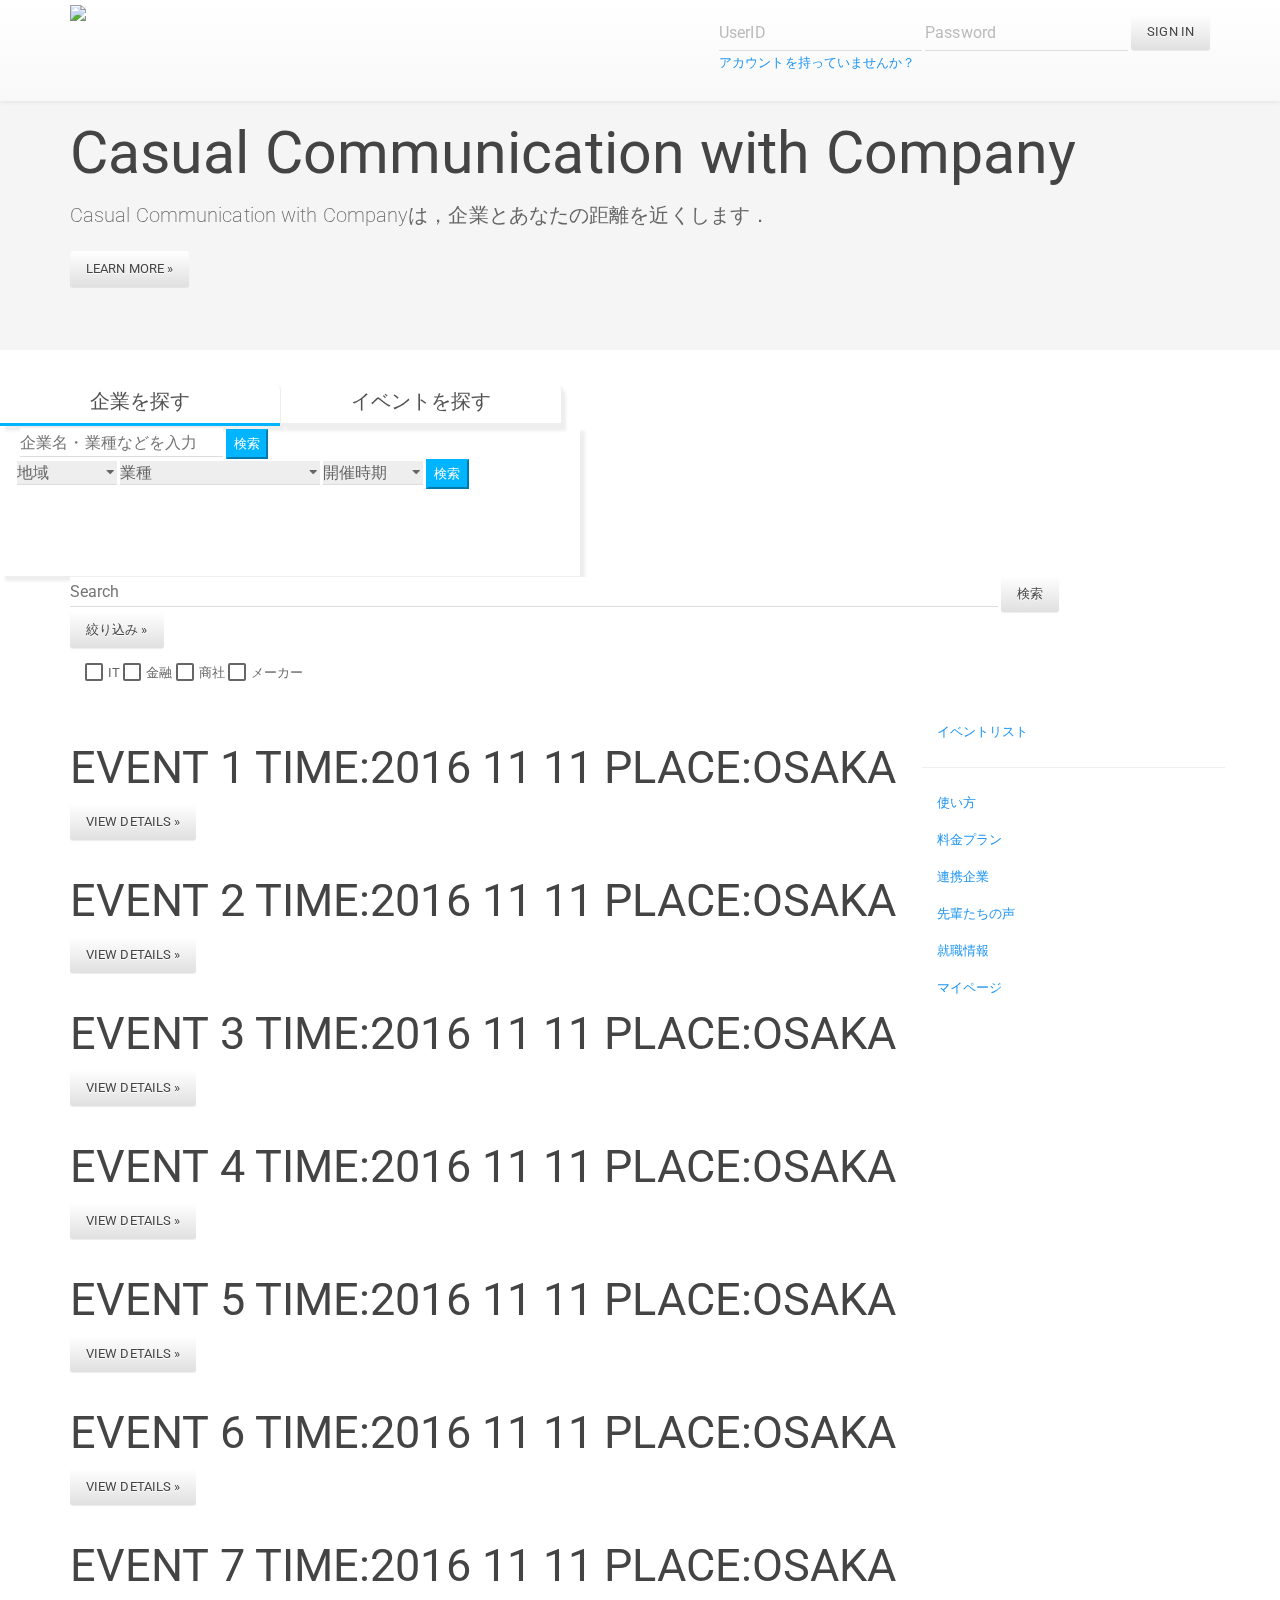
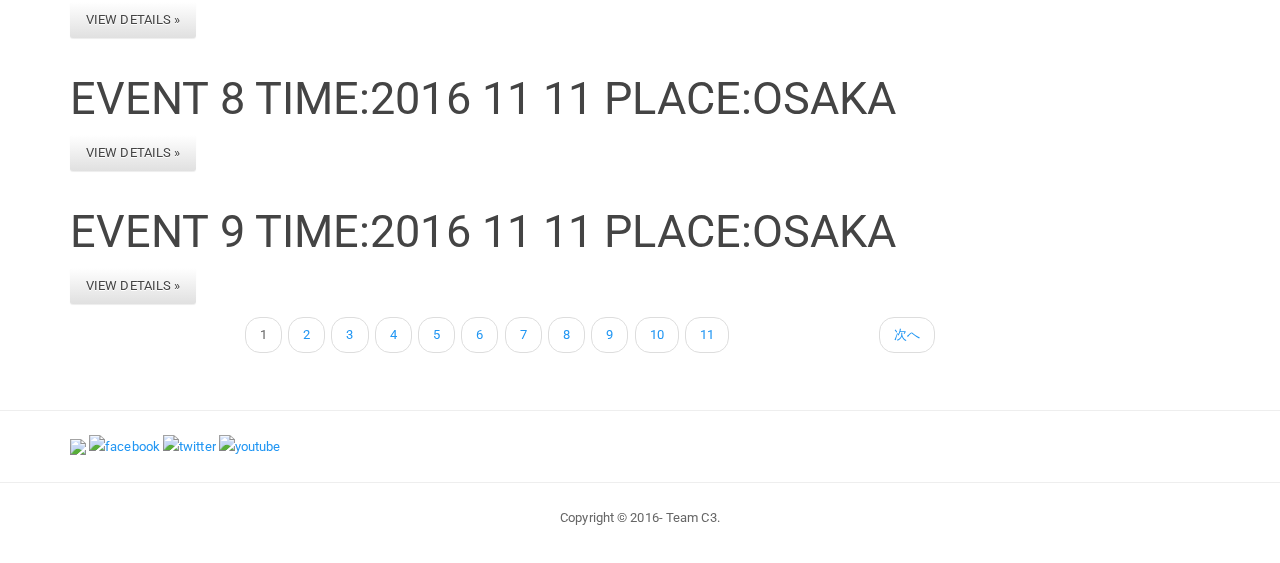
==== commit 9510451b: "Merge remote-tracking branch 'croud-c3/master'" ====
--- a/index.html
+++ b/index.html
@@ -76,48 +76,93 @@
     </div>
 
 	<script type="text/javascript"><!--
-	function ChangeTab(tabname) {
+	function ChangeTab(tabname,tablabel) {
    	// 全部消す
    		document.getElementById('tab1').style.display = 'none';
    		document.getElementById('tab2').style.display = 'none';
    	// 指定箇所のみ表示
    		document.getElementById(tabname).style.display = 'block';
+   		
+   		document.getElementById('tablabel1').style.borderBottom = "solid 3px #EEEEEE";
+   		document.getElementById('tablabel2').style.borderBottom = "solid 3px #EEEEEE";
+   		
+   		document.getElementById(tablabel).style.borderBottom = "solid 3px #00B4FF";
+   		
 }
 // --></script>
 
 	<div class="tabbox">
    <p class="tabs">
-      <a href="#tab1" class="tab1" onclick="ChangeTab('tab1'); return false;">>イベントを探す</a>
-      <a href="#tab2" class="tab2" onclick="ChangeTab('tab2'); return false;">>企業を探す</a>
+      <a href="#tab1" id="tablabel1" class="tab1" onclick="ChangeTab('tab1','tablabel1'); return false;" style="font-size:20px">企業を探す</a>
+      <a href="#tab2" id="tablabel2" class="tab2" onclick="ChangeTab('tab2','tablabel2'); return false;" style="font-size:20px">イベントを探す</a>
    </p>
    <div id="tab1" class="tab">
-      <p>イベントを探す</p>
+      <div class="container">
+    	<form action="" method="get" id="searchform">
+    		<label for="s" class="assistive-text"></label>
+    		<input type="text" name="s" id="s" placeholder="企業名・業種などを入力" />
+    		<input type="submit" value="検索" style="color:#FFFFFF;background-color:#00B4FF;border-color:#00B4FF"/>
+    		
+    		<div class="selected">
+				<select name="place" style="width:100px;background-color:#EEEEEE">
+				<option value="地域">地域</option>
+				<option value="関東">関東</option>
+				<option value="関西">関西</option>
+				<option value="サンプル4">ブラジル</option>
+				<option value="サンプル5">北欧</option>
+				</select>
+				<select name="work" style="width: 200px;background-color:#EEEEEE">
+				<option value="業種">業種</option>
+				<option value="金融">金融</option>
+				<option value="食品">食品</option>
+				<option value="IT">IT</option>
+				<option value="商業">商業</option>
+				</select>
+				<select name="season" style="width: 100px;background-color:#EEEEEE">
+				<option value="開催時期">開催時期</option>
+				<option value="1週間以内">一週間以内</option>
+				<option value="1か月以内">1か月以内</option>
+				<option value="3か月以内">3か月以内</option>
+				<option value="未定">未定</option>
+				</select>
+				<input type="submit" value="検索" style="color:#FFFFFF;background-color:#00B4FF;border-color:#00B4FF"/>
+			</div>	
+    		
+		</form>
+			
+	</div>
    </div>
    <div id="tab2" class="tab">
-      <p>企業を探す</p>
+      <p>イベントを探す</p>
    </div>
    <style type="text/css"><!--
 	/* ▼(A)表示領域全体 */
-	div.tabbox { margin: 0px; padding: 0px; width: 400px; }
+	div.tabbox { margin: 0px; padding: 0px; width: 580px; }
 
 	/* ▼(B)タブ部分 */
 	p.tabs { margin: 0px; padding: 0px; }
 	p.tabs a {
    		/* ▼(B-2)リンクをタブのように見せる */
-   		display: block; width: 5em; float: left;
+   		display: block; width: 14em; float: left;
    		margin: 0px 1px 0px 0px; padding: 3px;
    		text-align: center;
    		border-radius: 12px 12px 0px 0px; /* 角を丸くする */
+   		box-shadow:5px 5px 3px #EEEEEE;
+    	-moz-box-shadow:5px 5px 3px #EEEEEE;
+    	-webkit-box-shadow:5px 5px 3px #EEEEEE;
 	}
 	/* ▼(B-3)各タブの配色 */
-	p.tabs a.tab1 { background-color: #FFFFFF; color: #515151;}
-	p.tabs a.tab2 { background-color: #FFFFFF; color: #515151;}
+	p.tabs a.tab1 { background-color: #FFFFFF; color: #515151; border-bottom: solid 3px #00B4FF;}
+	p.tabs a.tab2 { background-color: #FFFFFF; color: #515151; border-bottom: solid 3px #EEEEEE;}
 	p.tabs a:hover { color: #00B4FF; }
 
 	/* ▼(C)タブ中身のボックス */
 	div.tab {
    	/* ▼(C-2)ボックス共通の装飾 */
    		height: 150px; overflow: auto; clear: left;
+   		box-shadow:5px 5px 3px #EEEEEE;
+    	-moz-box-shadow:5px 5px 3px #EEEEEE;
+    	-webkit-box-shadow:5px 5px 3px #EEEEEE;
 	}
 	/* ▼(C-3)各ボックスの配色 */
 	div#tab1 { border: 2px solid #FFFFFF; background-color: #FFFFFF; }
@@ -128,7 +173,7 @@
 
 	<script type="text/javascript"><!--
    // デフォルトのタブを選択
-   ChangeTab('tab1');
+   ChangeTab('tab1','tablabel1');
    --></script>
 
     <div class="container">
